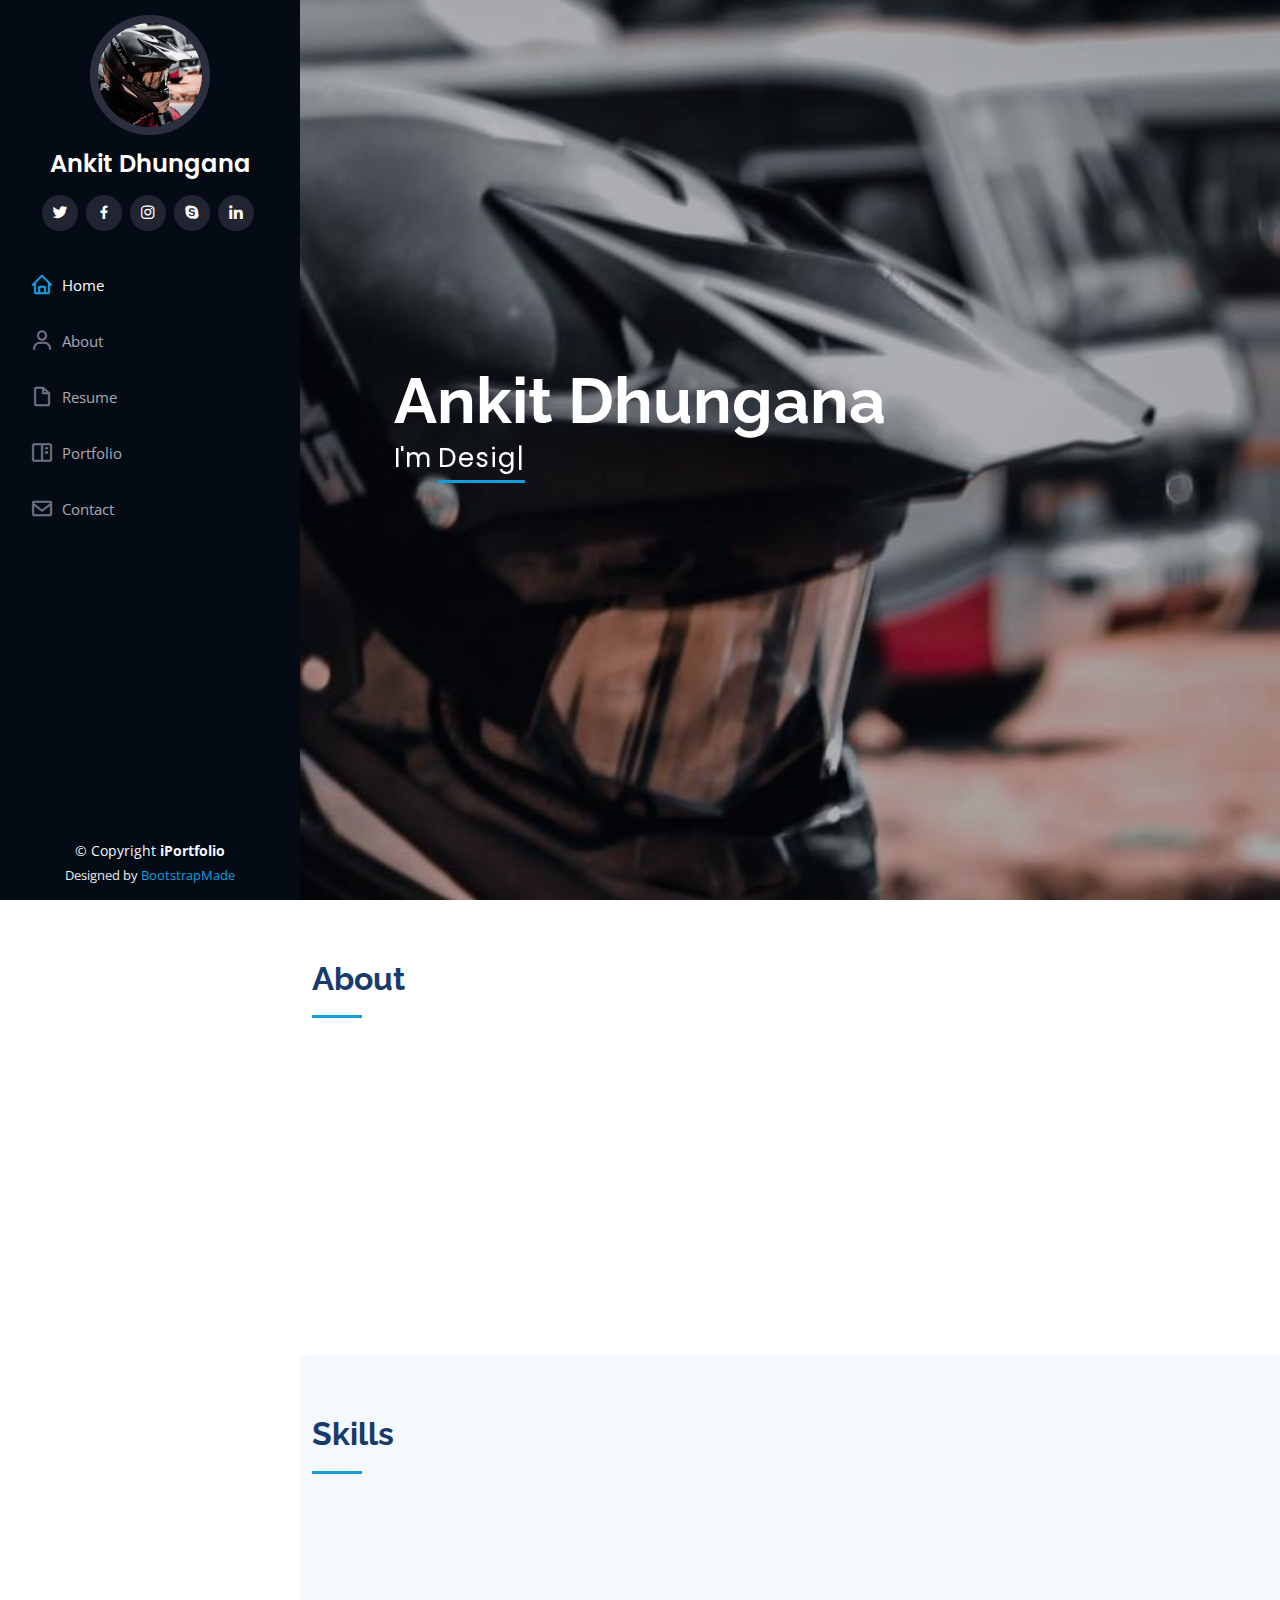
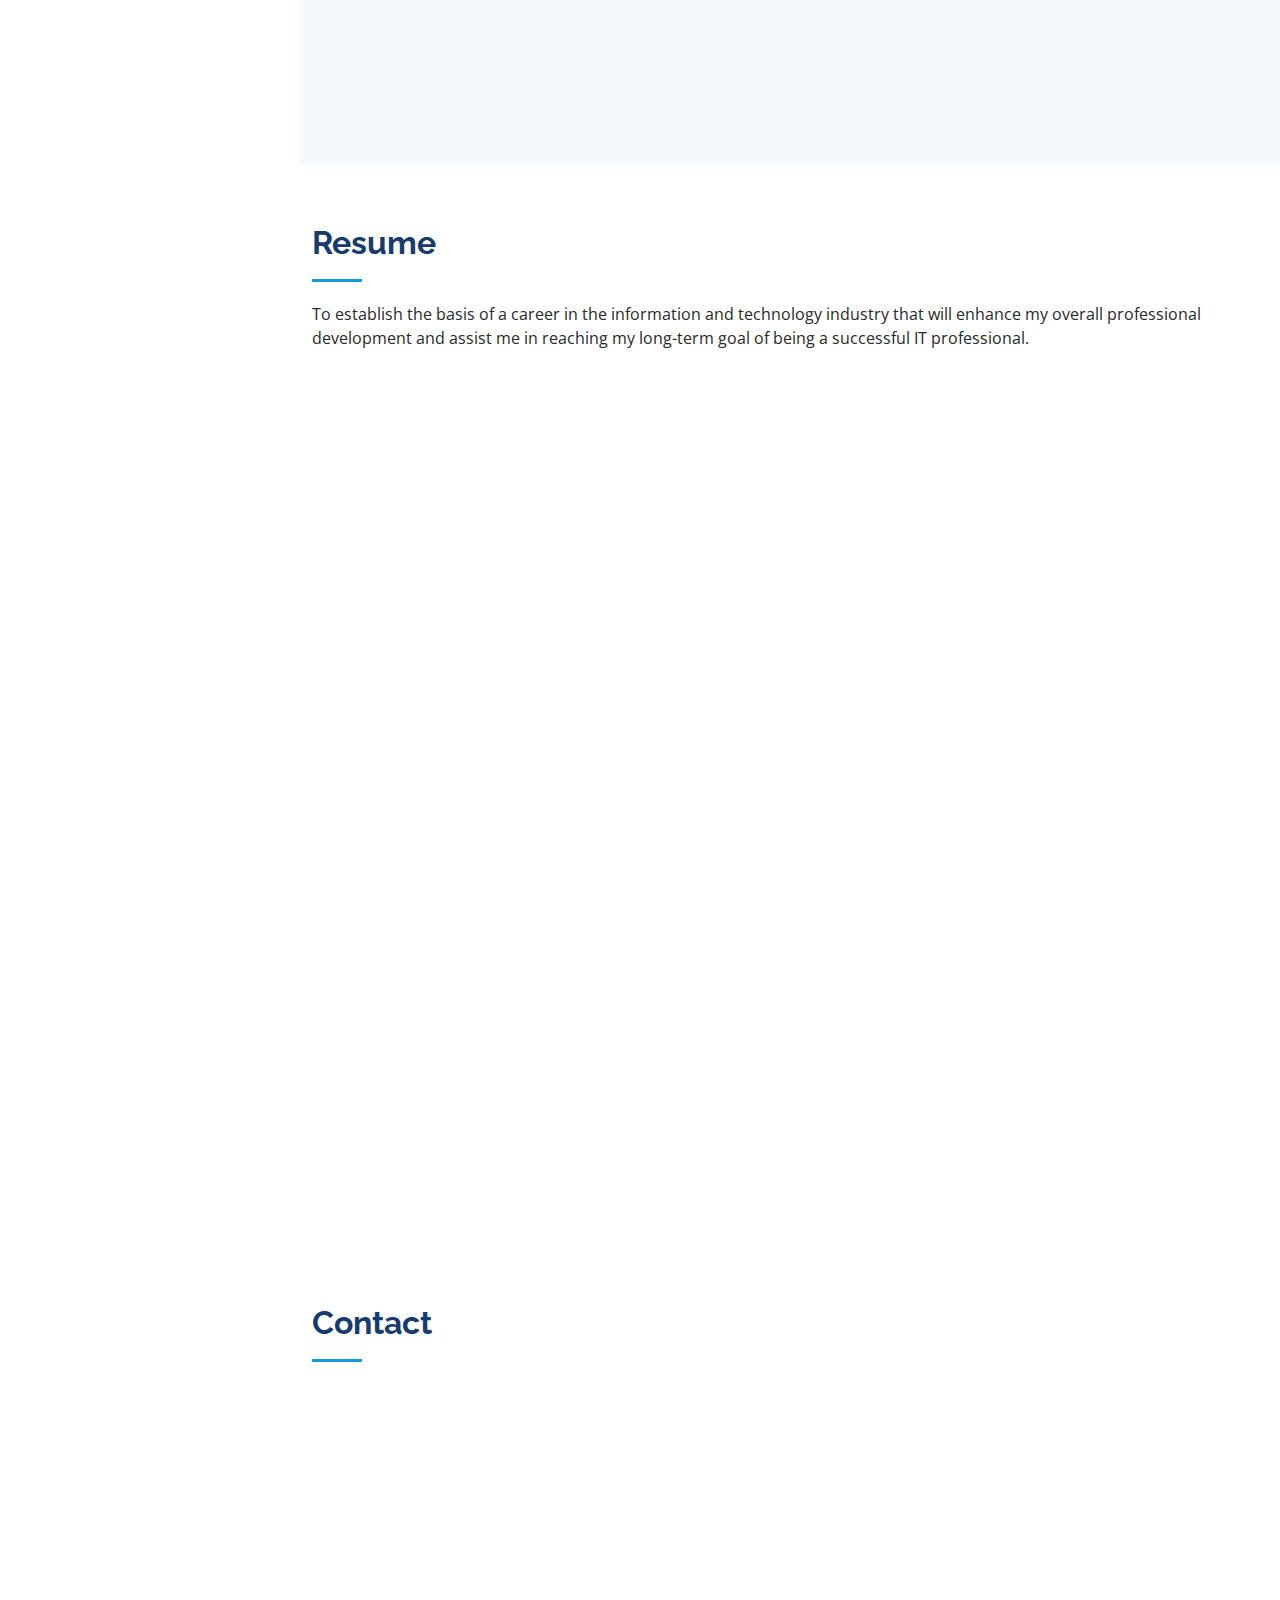
==== index.html @ 0c289657 "modified" ====
<!DOCTYPE html>
<html lang="en">

<head>
  <meta charset="utf-8">
  <meta content="width=device-width, initial-scale=1.0" name="viewport">

  <title>iPortfolio Bootstrap Template - Index</title>
  <meta content="" name="description">
  <meta content="" name="keywords">

  <!-- Favicons -->
  <link href="assets/img/favicon.png" rel="icon">
  <link href="assets/img/apple-touch-icon.png" rel="apple-touch-icon">

  <!-- Google Fonts -->
  <link href="https://fonts.googleapis.com/css?family=Open+Sans:300,300i,400,400i,600,600i,700,700i|Raleway:300,300i,400,400i,500,500i,600,600i,700,700i|Poppins:300,300i,400,400i,500,500i,600,600i,700,700i" rel="stylesheet">

  <!-- Vendor CSS Files -->
  <link href="assets/vendor/aos/aos.css" rel="stylesheet">
  <link href="assets/vendor/bootstrap/css/bootstrap.min.css" rel="stylesheet">
  <link href="assets/vendor/bootstrap-icons/bootstrap-icons.css" rel="stylesheet">
  <link href="assets/vendor/boxicons/css/boxicons.min.css" rel="stylesheet">
  <link href="assets/vendor/glightbox/css/glightbox.min.css" rel="stylesheet">
  <link href="assets/vendor/swiper/swiper-bundle.min.css" rel="stylesheet">

  <!-- Template Main CSS File -->
  <link href="assets/css/style.css" rel="stylesheet">

  <!-- =======================================================
  * Template Name: iPortfolio - v3.10.0
  * Template URL: https://bootstrapmade.com/iportfolio-bootstrap-portfolio-websites-template/
  * Author: BootstrapMade.com
  * License: https://bootstrapmade.com/license/
  ======================================================== -->
</head>

<body>

  <!-- ======= Mobile nav toggle button ======= -->
  <i class="bi bi-list mobile-nav-toggle d-xl-none"></i>

  <!-- ======= Header ======= -->
  <header id="header">
    <div class="d-flex flex-column">

      <div class="profile">
        <img src="assets/img/profile-img.jpg" alt="" class="img-fluid rounded-circle">
        <h1 class="text-light"><a href="index.html">Ankit Dhungana</a></h1>
        <div class="social-links mt-3 text-center">
          <a href="#" class="twitter"><i class="bx bxl-twitter"></i></a>
          <a href="#" class="facebook"><i class="bx bxl-facebook"></i></a>
          <a href="#" class="instagram"><i class="bx bxl-instagram"></i></a>
          <a href="#" class="google-plus"><i class="bx bxl-skype"></i></a>
          <a href="#" class="linkedin"><i class="bx bxl-linkedin"></i></a>
        </div>
      </div>

      <nav id="navbar" class="nav-menu navbar">
        <ul>
          <li><a href="#hero" class="nav-link scrollto active"><i class="bx bx-home"></i> <span>Home</span></a></li>
          <li><a href="#about" class="nav-link scrollto"><i class="bx bx-user"></i> <span>About</span></a></li>
          <li><a href="#resume" class="nav-link scrollto"><i class="bx bx-file-blank"></i> <span>Resume</span></a></li>
          <li><a href="#portfolio" class="nav-link scrollto"><i class="bx bx-book-content"></i> <span>Portfolio</span></a></li>
          <!-- <li><a href="#services" class="nav-link scrollto"><i class="bx bx-server"></i> <span>Services</span></a></li> -->
          <li><a href="#contact" class="nav-link scrollto"><i class="bx bx-envelope"></i> <span>Contact</span></a></li>
        </ul>
      </nav><!-- .nav-menu -->
    </div>
  </header><!-- End Header -->

  <!-- ======= Hero Section ======= -->
  <section id="hero" class="d-flex flex-column justify-content-center align-items-center">
    <div class="hero-container" data-aos="fade-in">
      <h1>Ankit Dhungana</h1>
      <p>I'm <span class="typed" data-typed-items="Designer, Developer"></span></p>
    </div>
  </section><!-- End Hero -->

  <main id="main">

    <!-- ======= About Section ======= -->
    <section id="about" class="about">
      <div class="container">

        <div class="section-title">
          <h2>About</h2>
         </div>

        <div class="row">
          <div class="col-lg-4" data-aos="fade-right">
            <img src="assets/img/about.JPG" class="img-fluid" alt="">
          </div>
          <div class="col-lg-8 pt-4 pt-lg-0 content" data-aos="fade-left">
            <h3> Developer.</h3>
            
            <div class="row">
              <div class="col-lg-6">
                <ul>
                  <li><i class="bi bi-chevron-right"></i> <strong>Birthday:</strong> <span>10 July 1995</span></li>
                  <li><i class="bi bi-chevron-right"></i> <strong>Website:</strong> <span>https://ankitdhungana.com.np</span></li>
                  <li><i class="bi bi-chevron-right"></i> <strong>Phone:</strong> <span>+977 9860428104</span></li>
                  <li><i class="bi bi-chevron-right"></i> <strong>City:</strong> <span>Bhaktapur, Nepal</span></li>
                </ul>
              </div>
              <div class="col-lg-6">
                <ul>
                  <li><i class="bi bi-chevron-right"></i> <strong>Age:</strong> <span>27</span></li>
                  <li><i class="bi bi-chevron-right"></i> <strong>Degree:</strong> <span>Bachelor</span></li>
                  <li><i class="bi bi-chevron-right"></i> <strong>PhEmailone:</strong> <span>ad1995bs@gmail.com</span></li>
                  <li><i class="bi bi-chevron-right"></i> <strong>Freelance:</strong> <span>Available</span></li>
                </ul>
              </div>
            </div>
            
          </div>
        </div>

      </div>
    </section><!-- End About Section -->

    <!-- ======= Facts Section ======= -
    <section id="facts" class="facts">
      <div class="container">

        <div class="section-title">
          <h2>Facts</h2>
          <p>Magnam dolores commodi suscipit. Necessitatibus eius consequatur ex aliquid fuga eum quidem. Sit sint consectetur velit. Quisquam quos quisquam cupiditate. Et nemo qui impedit suscipit alias ea. Quia fugiat sit in iste officiis commodi quidem hic quas.</p>
        </div>

        <div class="row no-gutters">

          <div class="col-lg-3 col-md-6 d-md-flex align-items-md-stretch" data-aos="fade-up">
            <div class="count-box">
              <i class="bi bi-emoji-smile"></i>
              <span data-purecounter-start="0" data-purecounter-end="232" data-purecounter-duration="1" class="purecounter"></span>
              <p><strong>Happy Clients</strong> consequuntur quae</p>
            </div>
          </div>

          <div class="col-lg-3 col-md-6 d-md-flex align-items-md-stretch" data-aos="fade-up" data-aos-delay="100">
            <div class="count-box">
              <i class="bi bi-journal-richtext"></i>
              <span data-purecounter-start="0" data-purecounter-end="521" data-purecounter-duration="1" class="purecounter"></span>
              <p><strong>Projects</strong> adipisci atque cum quia aut</p>
            </div>
          </div>

          <div class="col-lg-3 col-md-6 d-md-flex align-items-md-stretch" data-aos="fade-up" data-aos-delay="200">
            <div class="count-box">
              <i class="bi bi-headset"></i>
              <span data-purecounter-start="0" data-purecounter-end="1453" data-purecounter-duration="1" class="purecounter"></span>
              <p><strong>Hours Of Support</strong> aut commodi quaerat</p>
            </div>
          </div>

          <div class="col-lg-3 col-md-6 d-md-flex align-items-md-stretch" data-aos="fade-up" data-aos-delay="300">
            <div class="count-box">
              <i class="bi bi-people"></i>
              <span data-purecounter-start="0" data-purecounter-end="32" data-purecounter-duration="1" class="purecounter"></span>
              <p><strong>Hard Workers</strong> rerum asperiores dolor</p>
            </div>
          </div>

        </div>

      </div>
    </section><!-- End Facts Section -->

    <!-- ======= Skills Section ======= -->
    <section id="skills" class="skills section-bg">
      <div class="container">

        <div class="section-title">
          <h2>Skills</h2>
          <!-- <p>Magnam dolores commodi suscipit. Necessitatibus eius consequatur ex aliquid fuga eum quidem. Sit sint consectetur velit. Quisquam quos quisquam cupiditate. Et nemo qui impedit suscipit alias ea. Quia fugiat sit in iste officiis commodi quidem hic quas.</p> -->
        </div>

        <div class="row skills-content">

          <div class="col-lg-6" data-aos="fade-up">

            <div class="progress">
              <span class="skill">HTML <i class="val">100%</i></span>
              <div class="progress-bar-wrap">
                <div class="progress-bar" role="progressbar" aria-valuenow="100" aria-valuemin="0" aria-valuemax="100"></div>
              </div>
            </div>

            <div class="progress">
              <span class="skill">CSS <i class="val">90%</i></span>
              <div class="progress-bar-wrap">
                <div class="progress-bar" role="progressbar" aria-valuenow="90" aria-valuemin="0" aria-valuemax="100"></div>
              </div>
            </div>

            <div class="progress">
              <span class="skill">ASP.Net <i class="val">50%</i></span>
              <div class="progress-bar-wrap">
                <div class="progress-bar" role="progressbar" aria-valuenow="50" aria-valuemin="0" aria-valuemax="100"></div>
              </div>
            </div>

          </div>

          <div class="col-lg-6" data-aos="fade-up" data-aos-delay="100">

            <div class="progress">
              <span class="skill">Bootstrap <i class="val">50%</i></span>
              <div class="progress-bar-wrap">
                <div class="progress-bar" role="progressbar" aria-valuenow="50" aria-valuemin="0" aria-valuemax="100"></div>
              </div>
            </div>

            <div class="progress">
              <span class="skill">WordPress/CMS <i class="val">50%</i></span>
              <div class="progress-bar-wrap">
                <div class="progress-bar" role="progressbar" aria-valuenow="50" aria-valuemin="0" aria-valuemax="100"></div>
              </div>
            </div>

            <div class="progress">
              <span class="skill">Photoshop <i class="val">55%</i></span>
              <div class="progress-bar-wrap">
                <div class="progress-bar" role="progressbar" aria-valuenow="55" aria-valuemin="0" aria-valuemax="100"></div>
              </div>
            </div>

          </div>

        </div>

      </div>
    </section><!-- End Skills Section -->

    <!-- ======= Resume Section ======= -->
    <section id="resume" class="resume">
      <div class="container">

        <div class="section-title">
          <h2>Resume</h2>
          <p>To establish the basis of a career in the information and technology industry that will enhance my overall professional development and assist me in reaching my long-term goal of being a successful IT professional.</p>
          <!-- <p>Magnam dolores commodi suscipit. Necessitatibus eius consequatur ex aliquid fuga eum quidem. Sit sint consectetur velit. Quisquam quos quisquam cupiditate. Et nemo qui impedit suscipit alias ea. Quia fugiat sit in iste officiis commodi quidem hic quas.</p> -->
        </div>

        <div class="row">
          <div class="col-lg-6" data-aos="fade-up">
            <h3 class="resume-title">Sumary</h3>
            <div class="resume-item pb-0">
              <h4>Ankit Dhungana</h4>
              <ul>
                <li>Kathmandu, Nepal</li>
                <li>+977 9860428104</li>
                <li>ad1995bs@gmail.com</li>
              </ul>
            </div>

            <h3 class="resume-title">Education</h3>
            <div class="resume-item">
              <h4>Bachelors of Science in Computer Science  &amp Information Technology (Bsc.CSIT) </h4>
              <h5>2015 - 2019</h5>
              <p><em>Ambition College, New Baneshwor, Kathmandu, Nepal</em></p>
            </div>
            <div class="resume-item">
              <h4>+2 Science Stream</h4>
              <h5>2012 - 2014</h5>
              <p><em>Liverpool College, New Baneshwor, Kathmandu, Nepal </em></p>
            </div>
            <div class="resume-item">
              <h4>S.L.C</h4>
              <h5>2012 </h5>
              <p><em>V.S Niketan, Minbhawan, Kathmandu, Nepal </em></p>
            </div>
          </div>
          <div class="col-lg-6" data-aos="fade-up" data-aos-delay="100">
            <h3 class="resume-title">Professional Experience</h3>
            <div class="resume-item">
              <h4>Digital Marketing and Search Engine Optimization</h4>
              <h5>Internship at Freelancer Unit Pvt.Ltd , Old Baneshwor, Kathmandu , Nov, 2019 - Feb, 2020</h5>
              <ul>
                <li>Analysis 
                 <li> Keyword Selection</li>
                 <li> On page Optimization </li>
                 <li> Off page Optimization</li>
                 <li> Query using keyword</li>
              </ul>
            </div>
            <div class="resume-item">
              <h4>IT Associate & Developer</h4>
              <h5>Internship at Nabil Investment Banking , Naxal, Kathmandu , Dec, 2022 - Present</h5>
              <ul>
                <li>Provides technical assistance to bank staff and customers  </li>
                <li>Support and maintain the bank's technology    systems and infrastructures.  </li>
                <li>Troubleshooting and resolving technical issues</li>
                <li>Maintaining and updating software and hardware, monitoring network performance  </li>
                <li>Provides technical assistance to bank staff and customers  </li>
                <li>Worked as a Dot.NET Developer by creating Inventory Management System for the Bank Employee.</li>
              </ul>
            </div>
          </div>
        </div>

      </div>
    </section><!-- End Resume Section -->

    <!-- ======= Portfolio Section ======= -->
    <!-- <section id="portfolio" class="portfolio section-bg">
      <div class="container">

        <div class="section-title">
          <h2>Portfolio</h2>
          <p>Magnam dolores commodi suscipit. Necessitatibus eius consequatur ex aliquid fuga eum quidem. Sit sint consectetur velit. Quisquam quos quisquam cupiditate. Et nemo qui impedit suscipit alias ea. Quia fugiat sit in iste officiis commodi quidem hic quas.</p>
        </div>

        <div class="row" data-aos="fade-up">
          <div class="col-lg-12 d-flex justify-content-center">
            <ul id="portfolio-flters">
              <li data-filter="*" class="filter-active">All</li>
              <li data-filter=".filter-app">App</li>
              <li data-filter=".filter-card">Card</li>
              <li data-filter=".filter-web">Web</li>
            </ul>
          </div>
        </div>

        <div class="row portfolio-container" data-aos="fade-up" data-aos-delay="100">

          <div class="col-lg-4 col-md-6 portfolio-item filter-app">
            <div class="portfolio-wrap">
              <img src="assets/img/portfolio/portfolio-1.jpg" class="img-fluid" alt="">
              <div class="portfolio-links">
                <a href="assets/img/portfolio/portfolio-1.jpg" data-gallery="portfolioGallery" class="portfolio-lightbox" title="App 1"><i class="bx bx-plus"></i></a>
                <a href="portfolio-details.html" title="More Details"><i class="bx bx-link"></i></a>
              </div>
            </div>
          </div>

          <div class="col-lg-4 col-md-6 portfolio-item filter-web">
            <div class="portfolio-wrap">
              <img src="assets/img/portfolio/portfolio-2.jpg" class="img-fluid" alt="">
              <div class="portfolio-links">
                <a href="assets/img/portfolio/portfolio-2.jpg" data-gallery="portfolioGallery" class="portfolio-lightbox" title="Web 3"><i class="bx bx-plus"></i></a>
                <a href="portfolio-details.html" title="More Details"><i class="bx bx-link"></i></a>
              </div>
            </div>
          </div>

          <div class="col-lg-4 col-md-6 portfolio-item filter-app">
            <div class="portfolio-wrap">
              <img src="assets/img/portfolio/portfolio-3.jpg" class="img-fluid" alt="">
              <div class="portfolio-links">
                <a href="assets/img/portfolio/portfolio-3.jpg" data-gallery="portfolioGallery" class="portfolio-lightbox" title="App 2"><i class="bx bx-plus"></i></a>
                <a href="portfolio-details.html" title="More Details"><i class="bx bx-link"></i></a>
              </div>
            </div>
          </div>

          <div class="col-lg-4 col-md-6 portfolio-item filter-card">
            <div class="portfolio-wrap">
              <img src="assets/img/portfolio/portfolio-4.jpg" class="img-fluid" alt="">
              <div class="portfolio-links">
                <a href="assets/img/portfolio/portfolio-4.jpg" data-gallery="portfolioGallery" class="portfolio-lightbox" title="Card 2"><i class="bx bx-plus"></i></a>
                <a href="portfolio-details.html" title="More Details"><i class="bx bx-link"></i></a>
              </div>
            </div>
          </div>

          <div class="col-lg-4 col-md-6 portfolio-item filter-web">
            <div class="portfolio-wrap">
              <img src="assets/img/portfolio/portfolio-5.jpg" class="img-fluid" alt="">
              <div class="portfolio-links">
                <a href="assets/img/portfolio/portfolio-5.jpg" data-gallery="portfolioGallery" class="portfolio-lightbox" title="Web 2"><i class="bx bx-plus"></i></a>
                <a href="portfolio-details.html" title="More Details"><i class="bx bx-link"></i></a>
              </div>
            </div>
          </div>

          <div class="col-lg-4 col-md-6 portfolio-item filter-app">
            <div class="portfolio-wrap">
              <img src="assets/img/portfolio/portfolio-6.jpg" class="img-fluid" alt="">
              <div class="portfolio-links">
                <a href="assets/img/portfolio/portfolio-6.jpg" data-gallery="portfolioGallery" class="portfolio-lightbox" title="App 3"><i class="bx bx-plus"></i></a>
                <a href="portfolio-details.html" title="More Details"><i class="bx bx-link"></i></a>
              </div>
            </div>
          </div>

          <div class="col-lg-4 col-md-6 portfolio-item filter-card">
            <div class="portfolio-wrap">
              <img src="assets/img/portfolio/portfolio-7.jpg" class="img-fluid" alt="">
              <div class="portfolio-links">
                <a href="assets/img/portfolio/portfolio-7.jpg" data-gallery="portfolioGallery" class="portfolio-lightbox" title="Card 1"><i class="bx bx-plus"></i></a>
                <a href="portfolio-details.html" title="More Details"><i class="bx bx-link"></i></a>
              </div>
            </div>
          </div>

          <div class="col-lg-4 col-md-6 portfolio-item filter-card">
            <div class="portfolio-wrap">
              <img src="assets/img/portfolio/portfolio-8.jpg" class="img-fluid" alt="">
              <div class="portfolio-links">
                <a href="assets/img/portfolio/portfolio-8.jpg" data-gallery="portfolioGallery" class="portfolio-lightbox" title="Card 3"><i class="bx bx-plus"></i></a>
                <a href="portfolio-details.html" title="More Details"><i class="bx bx-link"></i></a>
              </div>
            </div>
          </div>

          <div class="col-lg-4 col-md-6 portfolio-item filter-web">
            <div class="portfolio-wrap">
              <img src="assets/img/portfolio/portfolio-9.jpg" class="img-fluid" alt="">
              <div class="portfolio-links">
                <a href="assets/img/portfolio/portfolio-9.jpg" data-gallery="portfolioGallery" class="portfolio-lightbox" title="Web 3"><i class="bx bx-plus"></i></a>
                <a href="portfolio-details.html" title="More Details"><i class="bx bx-link"></i></a>
              </div>
            </div>
          </div>

        </div>

      </div>
    </section>End Portfolio Section -->

    <!-- ======= Services Section ======= -->
    <!-- <section id="services" class="services">
      <div class="container">

        <div class="section-title">
          <h2>Services</h2>
          <p>Magnam dolores commodi suscipit. Necessitatibus eius consequatur ex aliquid fuga eum quidem. Sit sint consectetur velit. Quisquam quos quisquam cupiditate. Et nemo qui impedit suscipit alias ea. Quia fugiat sit in iste officiis commodi quidem hic quas.</p>
        </div>

        <div class="row">
          <div class="col-lg-4 col-md-6 icon-box" data-aos="fade-up">
            <div class="icon"><i class="bi bi-briefcase"></i></div>
            <h4 class="title"><a href="">Lorem Ipsum</a></h4>
            <p class="description">Voluptatum deleniti atque corrupti quos dolores et quas molestias excepturi sint occaecati cupiditate non provident</p>
          </div>
          <div class="col-lg-4 col-md-6 icon-box" data-aos="fade-up" data-aos-delay="100">
            <div class="icon"><i class="bi bi-card-checklist"></i></div>
            <h4 class="title"><a href="">Dolor Sitema</a></h4>
            <p class="description">Minim veniam, quis nostrud exercitation ullamco laboris nisi ut aliquip ex ea commodo consequat tarad limino ata</p>
          </div>
          <div class="col-lg-4 col-md-6 icon-box" data-aos="fade-up" data-aos-delay="200">
            <div class="icon"><i class="bi bi-bar-chart"></i></div>
            <h4 class="title"><a href="">Sed ut perspiciatis</a></h4>
            <p class="description">Duis aute irure dolor in reprehenderit in voluptate velit esse cillum dolore eu fugiat nulla pariatur</p>
          </div>
          <div class="col-lg-4 col-md-6 icon-box" data-aos="fade-up" data-aos-delay="300">
            <div class="icon"><i class="bi bi-binoculars"></i></div>
            <h4 class="title"><a href="">Magni Dolores</a></h4>
            <p class="description">Excepteur sint occaecat cupidatat non proident, sunt in culpa qui officia deserunt mollit anim id est laborum</p>
          </div>
          <div class="col-lg-4 col-md-6 icon-box" data-aos="fade-up" data-aos-delay="400">
            <div class="icon"><i class="bi bi-brightness-high"></i></div>
            <h4 class="title"><a href="">Nemo Enim</a></h4>
            <p class="description">At vero eos et accusamus et iusto odio dignissimos ducimus qui blanditiis praesentium voluptatum deleniti atque</p>
          </div>
          <div class="col-lg-4 col-md-6 icon-box" data-aos="fade-up" data-aos-delay="500">
            <div class="icon"><i class="bi bi-calendar4-week"></i></div>
            <h4 class="title"><a href="">Eiusmod Tempor</a></h4>
            <p class="description">Et harum quidem rerum facilis est et expedita distinctio. Nam libero tempore, cum soluta nobis est eligendi</p>
          </div>
        </div>

      </div>
    </section><!-- End Services Section -->
 <!-- -->
    <!-- ======= Testimonials Section ======= -->
    <!-- <section id="testimonials" class="testimonials section-bg">
      <div class="container">

        <div class="section-title">
          <h2>Testimonials</h2>
          <p>Magnam dolores commodi suscipit. Necessitatibus eius consequatur ex aliquid fuga eum quidem. Sit sint consectetur velit. Quisquam quos quisquam cupiditate. Et nemo qui impedit suscipit alias ea. Quia fugiat sit in iste officiis commodi quidem hic quas.</p>
        </div>

        <div class="testimonials-slider swiper" data-aos="fade-up" data-aos-delay="100">
          <div class="swiper-wrapper">

            <div class="swiper-slide">
              <div class="testimonial-item" data-aos="fade-up">
                <p>
                  <i class="bx bxs-quote-alt-left quote-icon-left"></i>
                  Proin iaculis purus consequat sem cure digni ssim donec porttitora entum suscipit rhoncus. Accusantium quam, ultricies eget id, aliquam eget nibh et. Maecen aliquam, risus at semper.
                  <i class="bx bxs-quote-alt-right quote-icon-right"></i>
                </p>
                <img src="assets/img/testimonials/testimonials-1.jpg" class="testimonial-img" alt="">
                <h3>Saul Goodman</h3>
                <h4>Ceo &amp; Founder</h4>
              </div>
            </div><!-- End testimonial item -->

            <!-- <div class="swiper-slide">
              <div class="testimonial-item" data-aos="fade-up" data-aos-delay="100">
                <p>
                  <i class="bx bxs-quote-alt-left quote-icon-left"></i>
                  Export tempor illum tamen malis malis eram quae irure esse labore quem cillum quid cillum eram malis quorum velit fore eram velit sunt aliqua noster fugiat irure amet legam anim culpa.
                  <i class="bx bxs-quote-alt-right quote-icon-right"></i>
                </p>
                <img src="assets/img/testimonials/testimonials-2.jpg" class="testimonial-img" alt="">
                <h3>Sara Wilsson</h3>
                <h4>Designer</h4>
              </div>
            </div><!-- End testimonial item -->

            <!-- <div class="swiper-slide">
              <div class="testimonial-item" data-aos="fade-up" data-aos-delay="200">
                <p>
                  <i class="bx bxs-quote-alt-left quote-icon-left"></i>
                  Enim nisi quem export duis labore cillum quae magna enim sint quorum nulla quem veniam duis minim tempor labore quem eram duis noster aute amet eram fore quis sint minim.
                  <i class="bx bxs-quote-alt-right quote-icon-right"></i>
                </p>
                <img src="assets/img/testimonials/testimonials-3.jpg" class="testimonial-img" alt="">
                <h3>Jena Karlis</h3>
                <h4>Store Owner</h4>
              </div>
            </div>End testimonial item -->

            <!-- <div class="swiper-slide">
              <div class="testimonial-item" data-aos="fade-up" data-aos-delay="300">
                <p>
                  <i class="bx bxs-quote-alt-left quote-icon-left"></i>
                  Fugiat enim eram quae cillum dolore dolor amet nulla culpa multos export minim fugiat minim velit minim dolor enim duis veniam ipsum anim magna sunt elit fore quem dolore labore illum veniam.
                  <i class="bx bxs-quote-alt-right quote-icon-right"></i>
                </p>
                <img src="assets/img/testimonials/testimonials-4.jpg" class="testimonial-img" alt="">
                <h3>Matt Brandon</h3>
                <h4>Freelancer</h4>
              </div>
            </div><!-- End testimonial item -->

            <!-- <div class="swiper-slide">
              <div class="testimonial-item" data-aos="fade-up" data-aos-delay="400">
                <p>
                  <i class="bx bxs-quote-alt-left quote-icon-left"></i>
                  Quis quorum aliqua sint quem legam fore sunt eram irure aliqua veniam tempor noster veniam enim culpa labore duis sunt culpa nulla illum cillum fugiat legam esse veniam culpa fore nisi cillum quid.
                  <i class="bx bxs-quote-alt-right quote-icon-right"></i>
                </p>
                <img src="assets/img/testimonials/testimonials-5.jpg" class="testimonial-img" alt="">
                <h3>John Larson</h3>
                <h4>Entrepreneur</h4>
              </div>
            </div>End testimonial item -->

          <!-- </div>
          <div class="swiper-pagination"></div>
        </div>

      </div>
    </section>End Testimonials Section --> 
    <!-- ======= Contact Section ======= -->
    <section id="contact" class="contact">
      <div class="container">

        <div class="section-title">
          <h2>Contact</h2>
        </div>

        <div class="row" data-aos="fade-in">

          <div class="col-lg-5 d-flex align-items-stretch">
            <div class="info">
              <div class="address">
                <i class="bi bi-geo-alt"></i>
                <h4>Location:</h4>
                <p>Kathmandu, Nepal</p>
              </div>

              <div class="email">
                <i class="bi bi-envelope"></i>
                <h4>Email:</h4>
                <p>ad1995bs@gmail.com</p>
              </div>

              <div class="phone">
                <i class="bi bi-phone"></i>
                <h4>Call:</h4>
                <p>+977 9860428104</p>
              </div>

            <iframe src="https://www.google.com/maps/embed?pb=!1m14!1m8!1m3!1d12097.433213460943!2d-74.0062269!3d40.7101282!3m2!1i1024!2i768!4f13.1!3m3!1m2!1s0x0%3A0xb89d1fe6bc499443!2sDowntown+Conference+Center!5e0!3m2!1smk!2sbg!4v1539943755621" frameborder="0" style="border:0; width: 100%; height: 290px;" allowfullscreen></iframe>
            </div>

          </div>

          <div class="col-lg-7 mt-5 mt-lg-0 d-flex align-items-stretch">
            <form action="forms/contact.php" method="post" role="form" class="php-email-form">
              <div class="row">
                <div class="form-group col-md-6">
                  <label for="name">Your Name</label>
                  <input type="text" name="name" class="form-control" id="name" required>
                </div>
                <div class="form-group col-md-6">
                  <label for="name">Your Email</label>
                  <input type="email" class="form-control" name="email" id="email" required>
                </div>
              </div>
              <div class="form-group">
                <label for="name">Subject</label>
                <input type="text" class="form-control" name="subject" id="subject" required>
              </div>
              <div class="form-group">
                <label for="name">Message</label>
                <textarea class="form-control" name="message" rows="10" required></textarea>
              </div>
              <div class="my-3">
                <div class="loading">Loading</div>
                <div class="error-message"></div>
                <div class="sent-message">Your message has been sent. Thank you!</div>
              </div>
              <div class="text-center"><button type="submit">Send Message</button></div>
            </form>
          </div>

        </div>

      </div>
    </section><!-- End Contact Section -->

  </main><!-- End #main -->

  <!-- ======= Footer ======= -->
  <footer id="footer">
    <div class="container">
      <div class="copyright">
        &copy; Copyright <strong><span>iPortfolio</span></strong>
      </div>
      <div class="credits">
        <!-- All the links in the footer should remain intact. -->
        <!-- You can delete the links only if you purchased the pro version. -->
        <!-- Licensing information: https://bootstrapmade.com/license/ -->
        <!-- Purchase the pro version with working PHP/AJAX contact form: https://bootstrapmade.com/iportfolio-bootstrap-portfolio-websites-template/ -->
        Designed by <a href="https://bootstrapmade.com/">BootstrapMade</a>
      </div>
    </div>
  </footer><!-- End  Footer -->

  <a href="#" class="back-to-top d-flex align-items-center justify-content-center"><i class="bi bi-arrow-up-short"></i></a>

  <!-- Vendor JS Files -->
  <script src="assets/vendor/purecounter/purecounter_vanilla.js"></script>
  <script src="assets/vendor/aos/aos.js"></script>
  <script src="assets/vendor/bootstrap/js/bootstrap.bundle.min.js"></script>
  <script src="assets/vendor/glightbox/js/glightbox.min.js"></script>
  <script src="assets/vendor/isotope-layout/isotope.pkgd.min.js"></script>
  <script src="assets/vendor/swiper/swiper-bundle.min.js"></script>
  <script src="assets/vendor/typed.js/typed.min.js"></script>
  <script src="assets/vendor/waypoints/noframework.waypoints.js"></script>
  <script src="assets/vendor/php-email-form/validate.js"></script>

  <!-- Template Main JS File -->
  <script src="assets/js/main.js"></script>

</body>

</html>
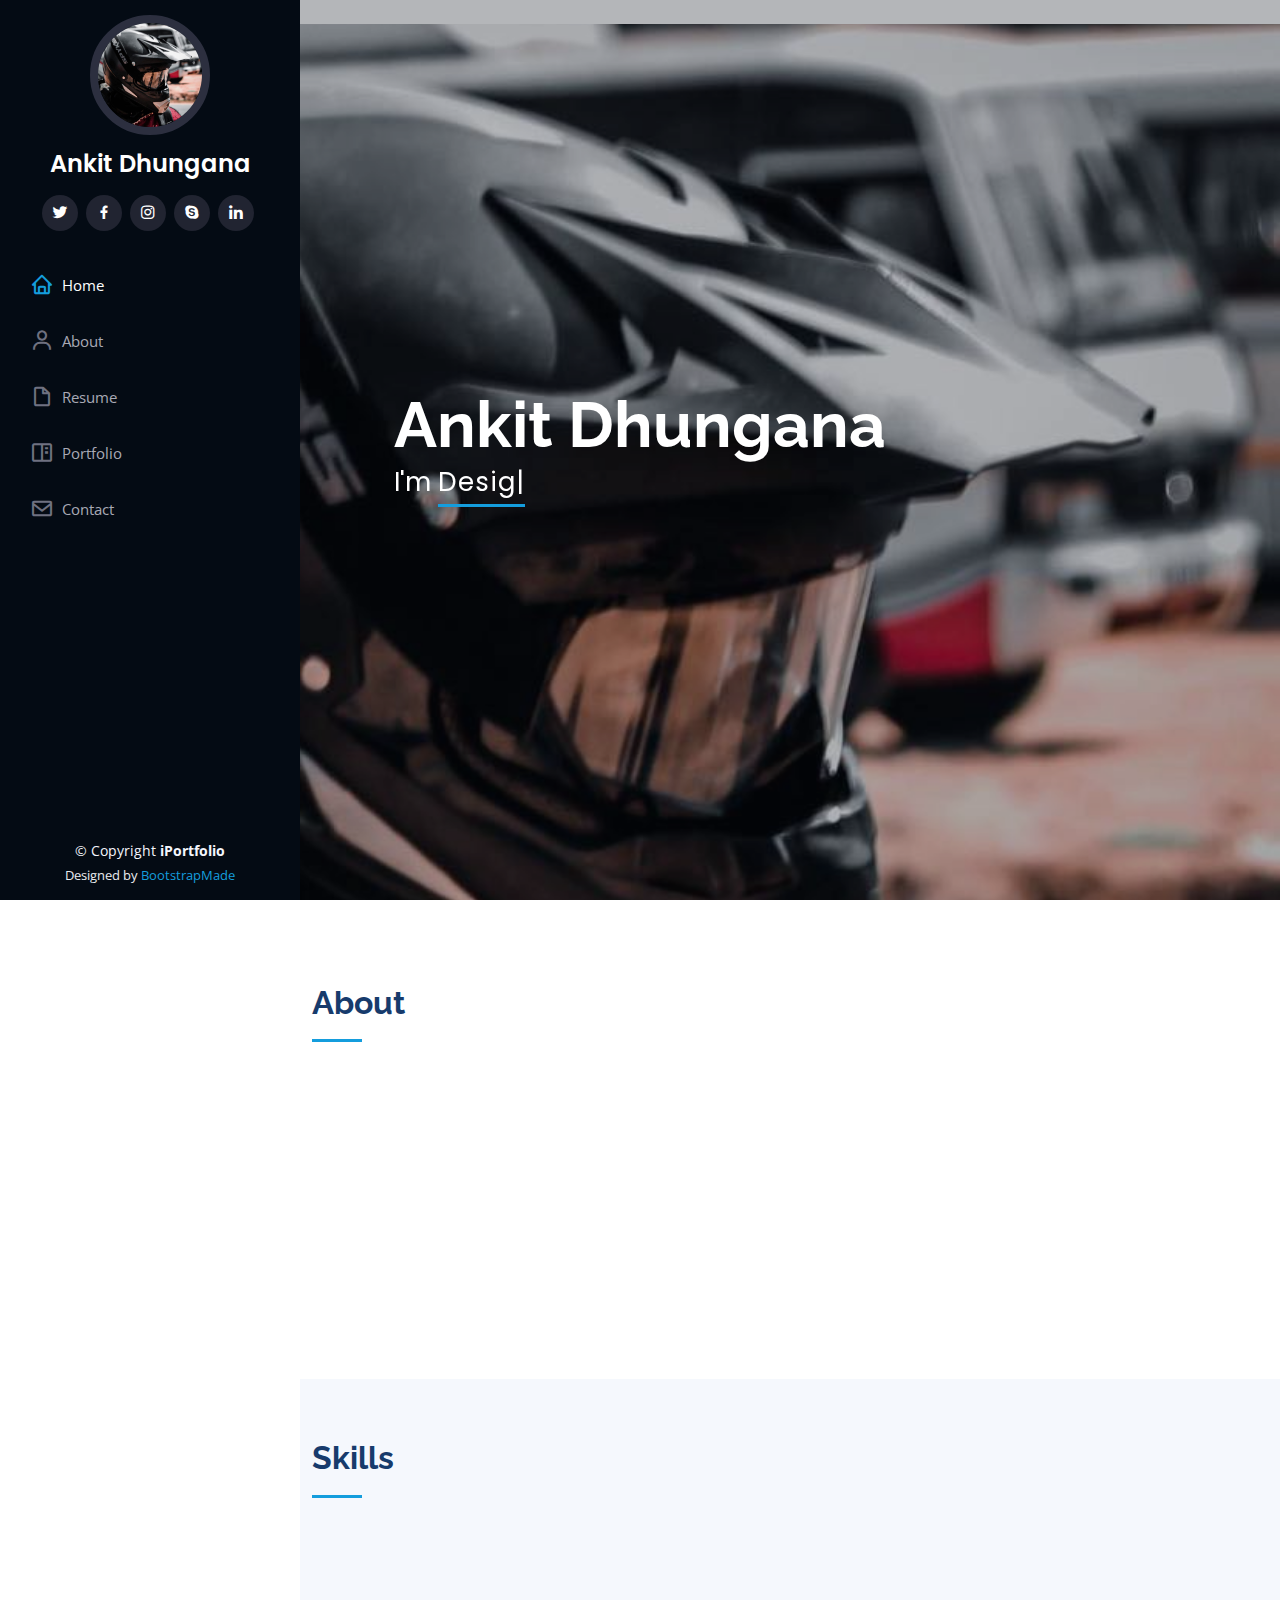
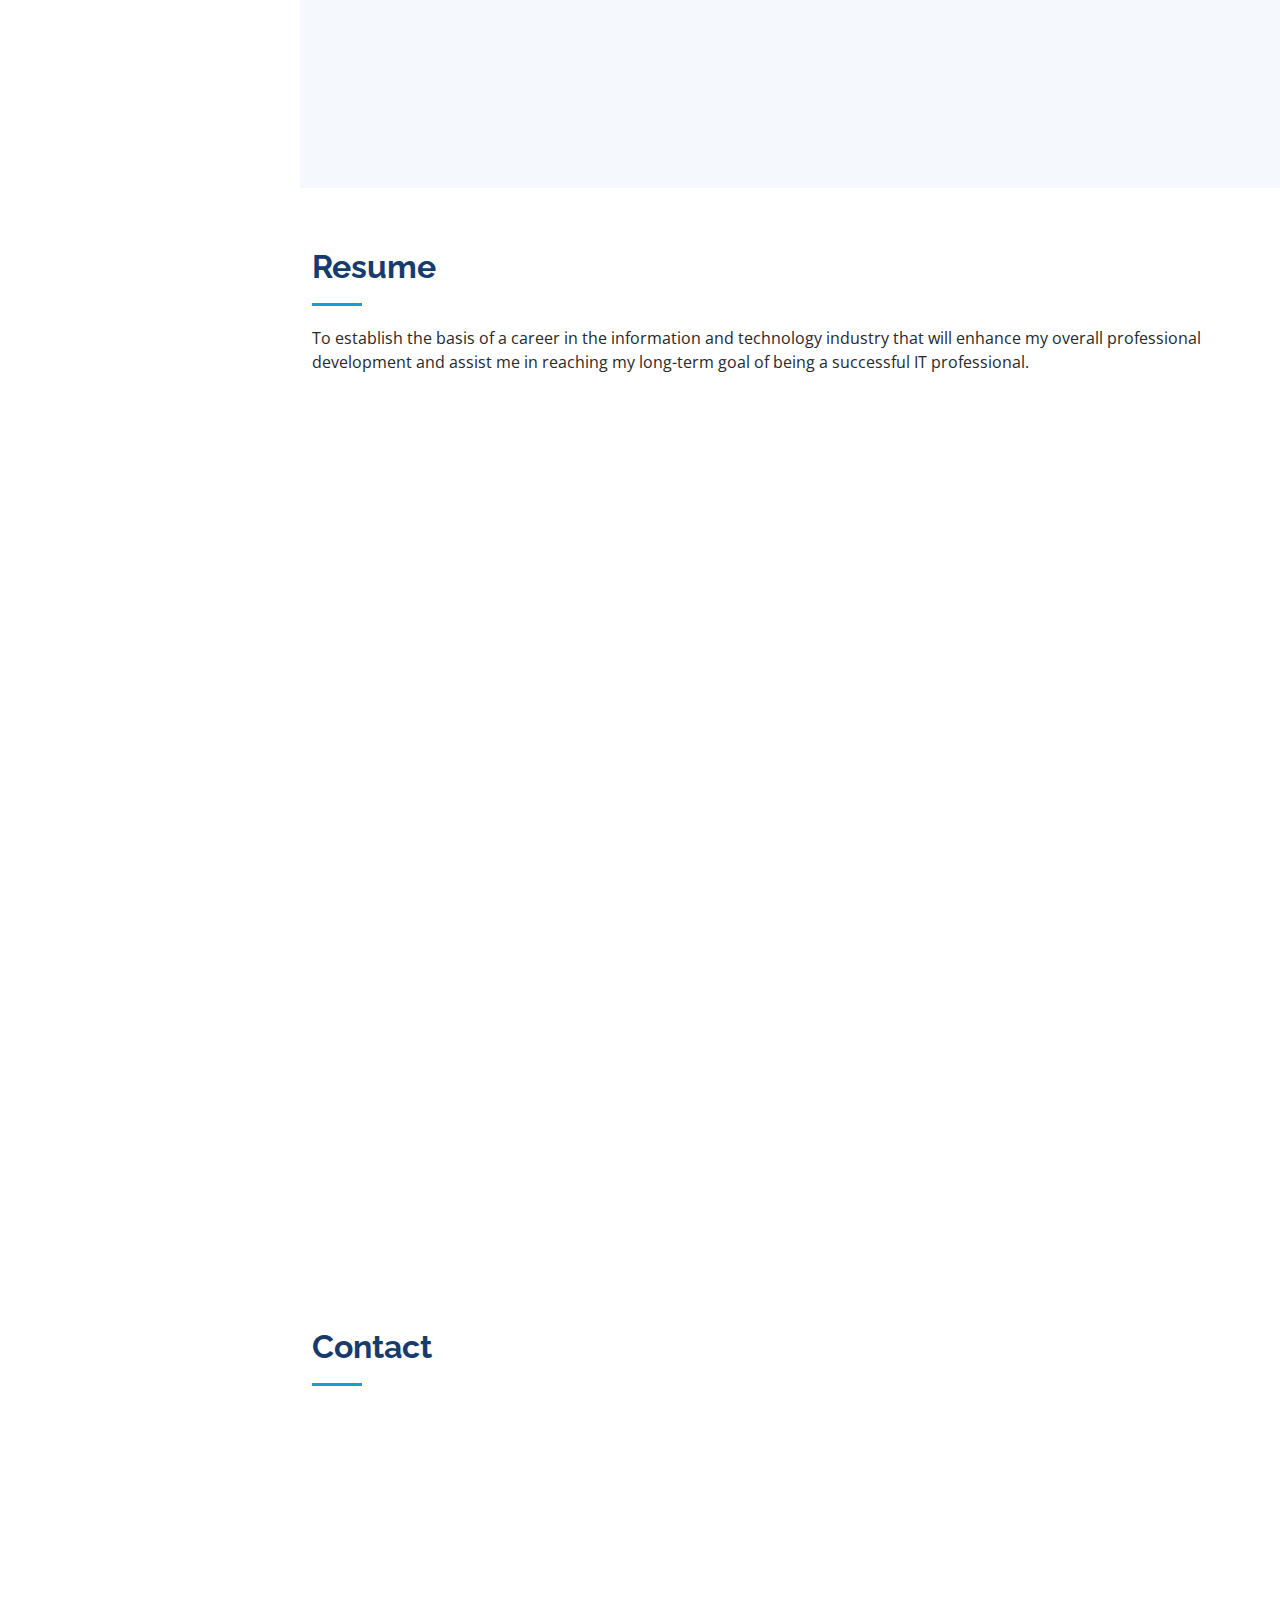
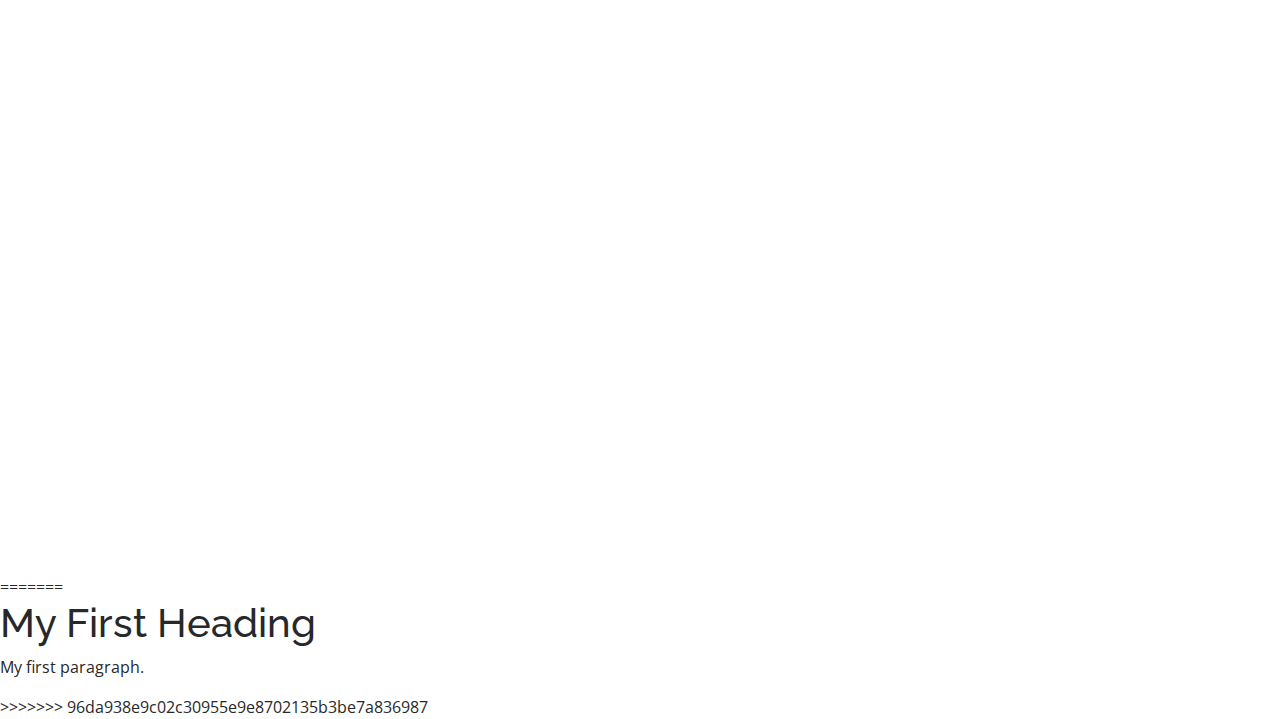
==== commit 8a59c76f: "modified" ====
--- a/index.html
+++ b/index.html
@@ -1,4 +1,5 @@
 <!DOCTYPE html>
+<<<<<<< HEAD
 <html lang="en">
 
 <head>
@@ -653,4 +654,14 @@
 
 </body>
 
-</html>+</html>
+=======
+<html>
+<body>
+
+<h1>My First Heading</h1>
+<p>My first paragraph.</p>
+
+</body>
+</html>
+>>>>>>> 96da938e9c02c30955e9e8702135b3be7a836987
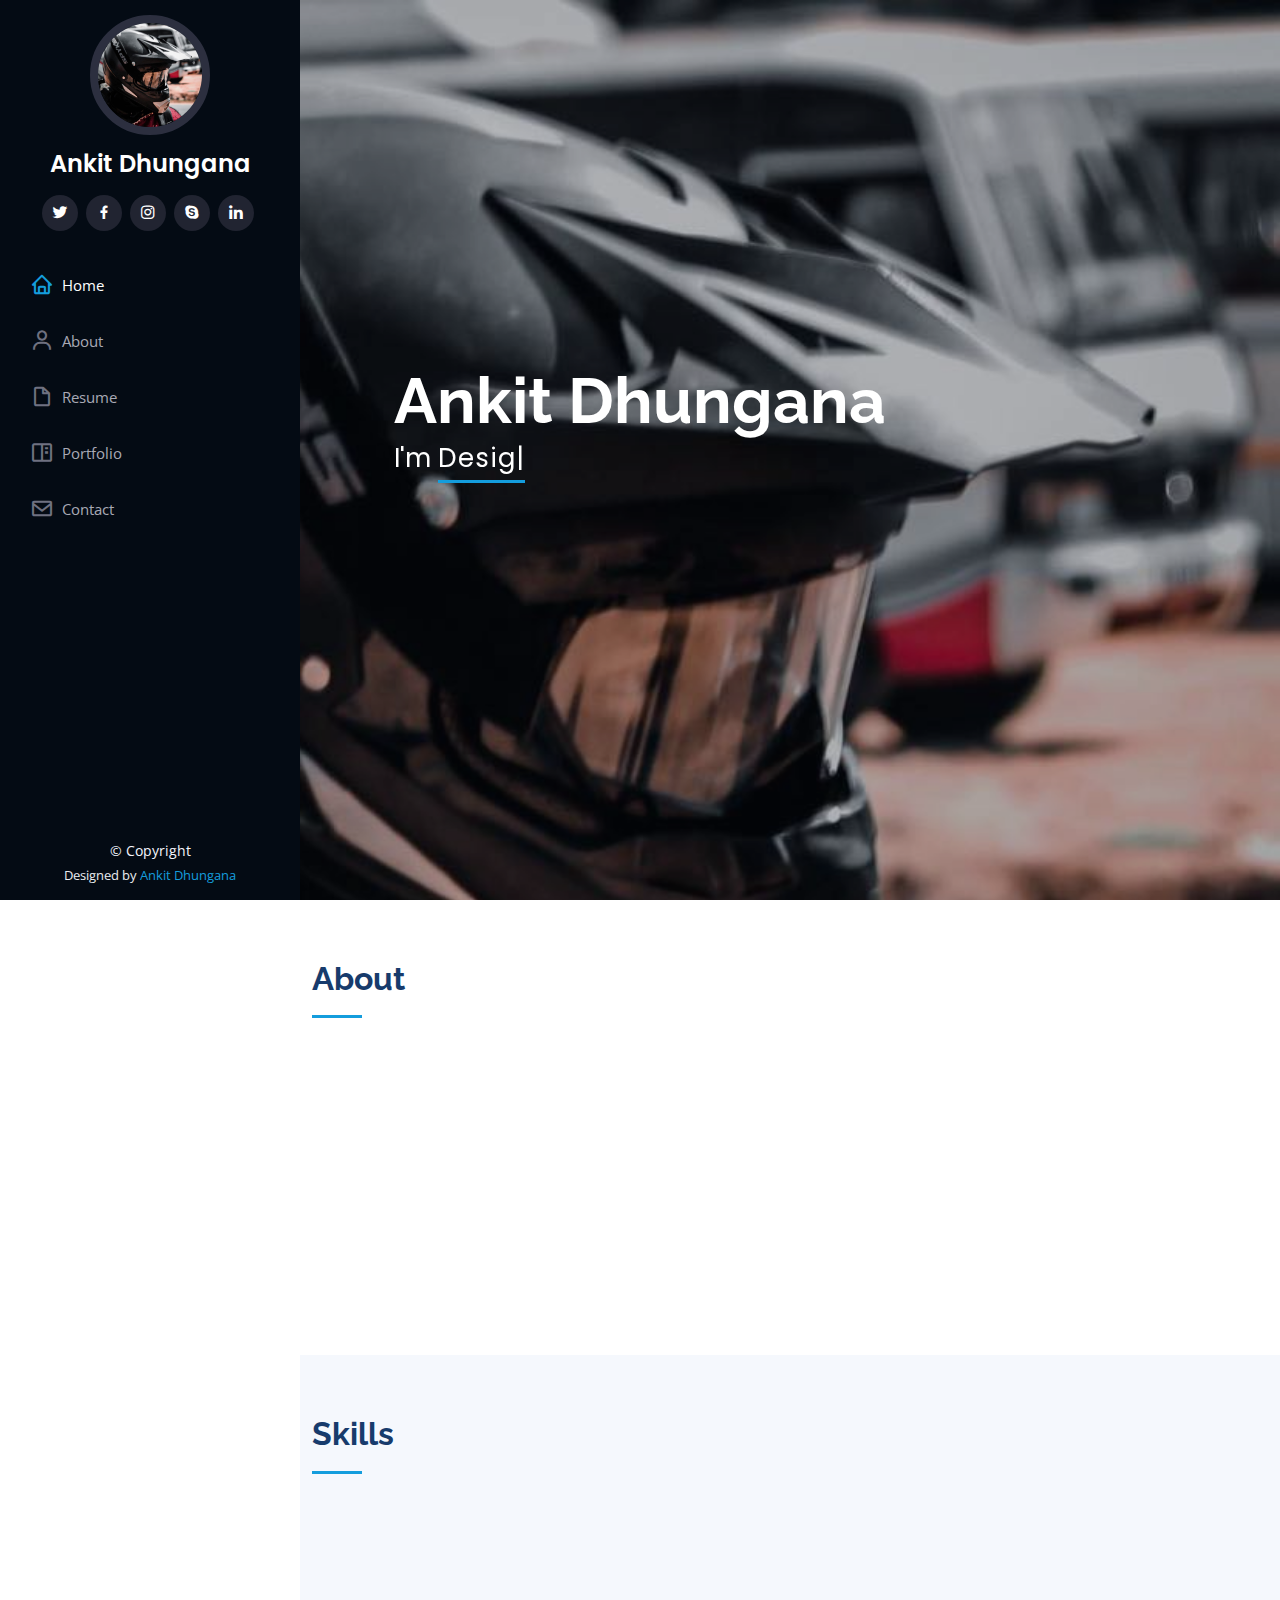
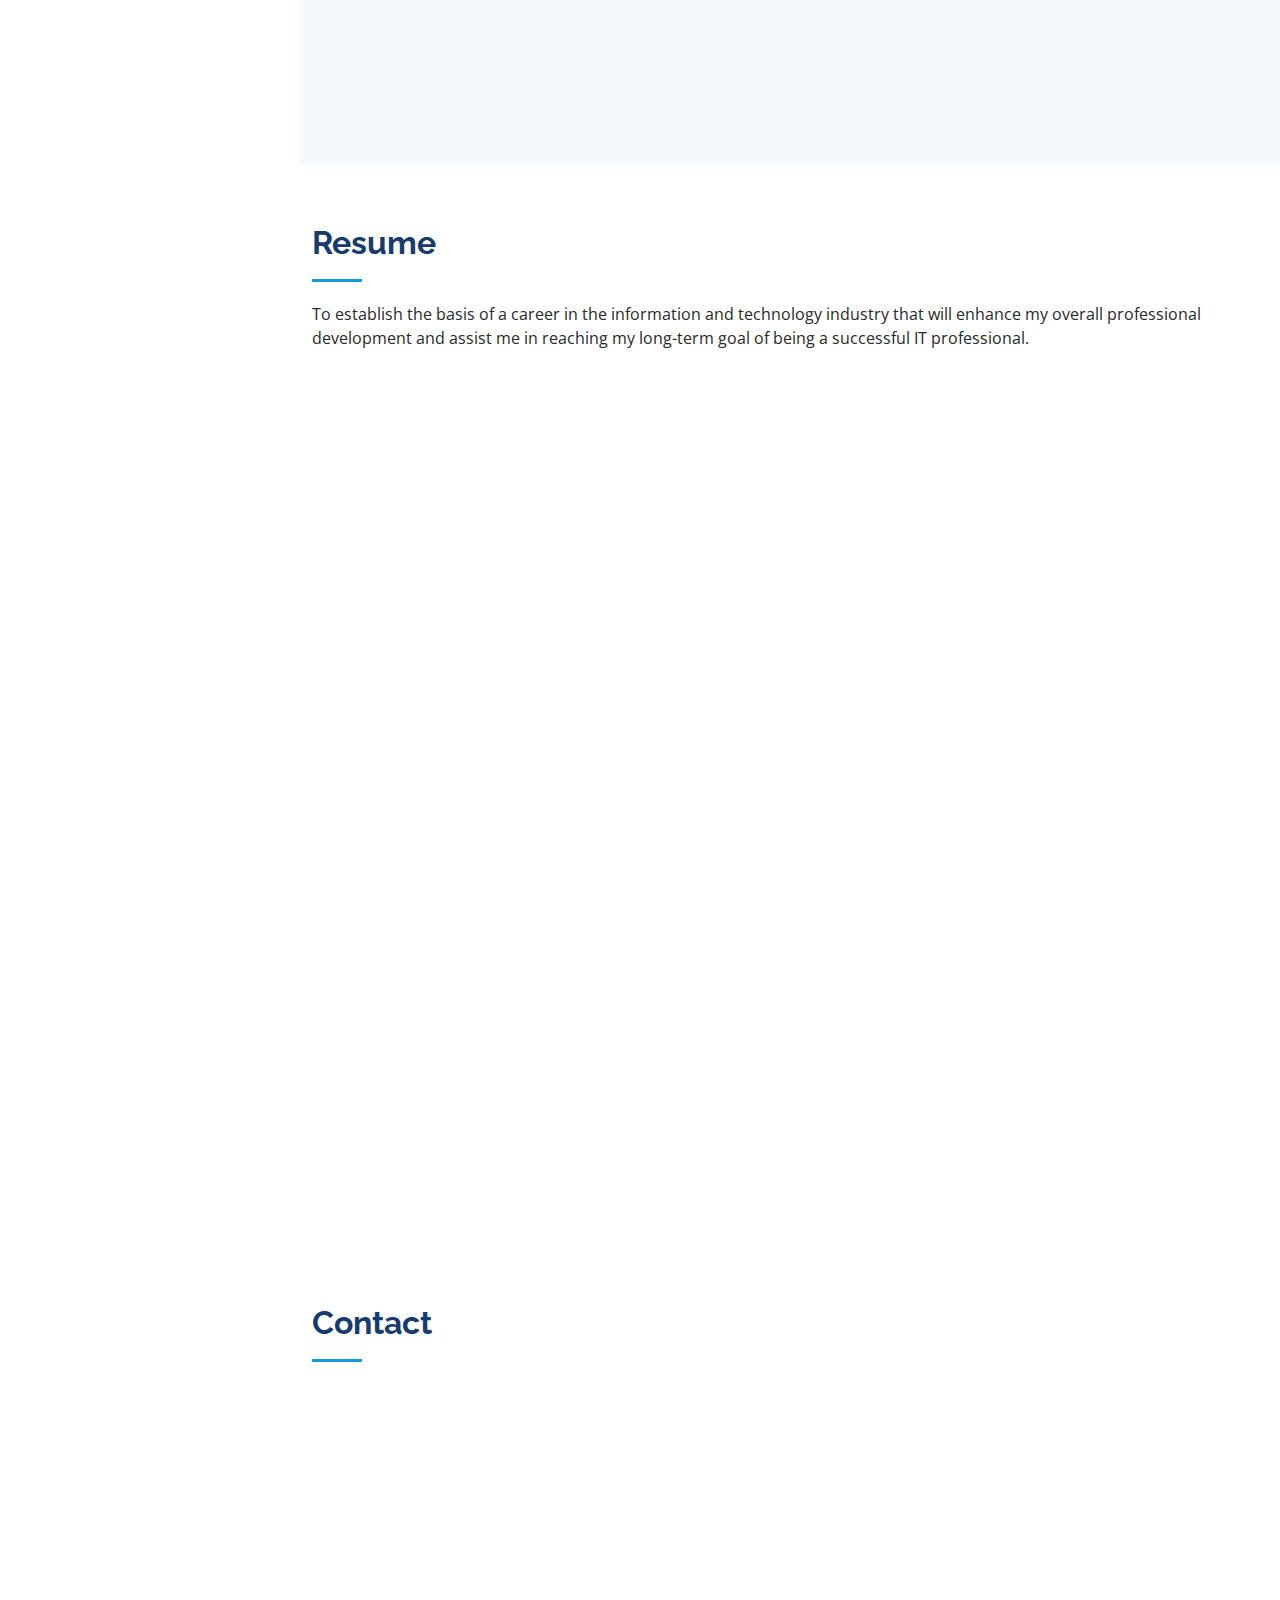
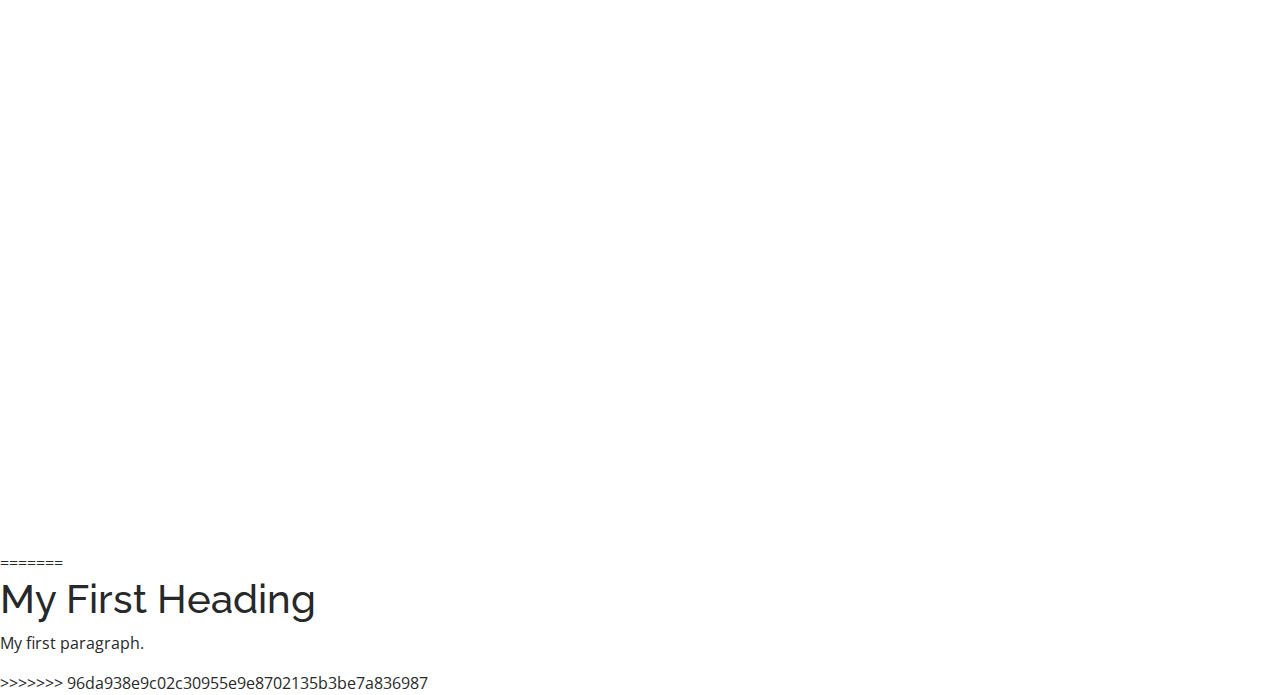
==== commit cd5914a5: "Update index.html" ====
--- a/index.html
+++ b/index.html
@@ -1,12 +1,12 @@
 <!DOCTYPE html>
-<<<<<<< HEAD
+
 <html lang="en">
 
 <head>
   <meta charset="utf-8">
   <meta content="width=device-width, initial-scale=1.0" name="viewport">
 
-  <title>iPortfolio Bootstrap Template - Index</title>
+  <title>Ankit Dhungana </title>
   <meta content="" name="description">
   <meta content="" name="keywords">
 
@@ -50,7 +50,7 @@
         <h1 class="text-light"><a href="index.html">Ankit Dhungana</a></h1>
         <div class="social-links mt-3 text-center">
           <a href="#" class="twitter"><i class="bx bxl-twitter"></i></a>
-          <a href="#" class="facebook"><i class="bx bxl-facebook"></i></a>
+          <a href="https://www.facebook.com/ankit.dhungana.501" target="_blank"><i class="bx bxl-facebook"></i></a>
           <a href="#" class="instagram"><i class="bx bxl-instagram"></i></a>
           <a href="#" class="google-plus"><i class="bx bxl-skype"></i></a>
           <a href="#" class="linkedin"><i class="bx bxl-linkedin"></i></a>
@@ -624,14 +624,14 @@
   <footer id="footer">
     <div class="container">
       <div class="copyright">
-        &copy; Copyright <strong><span>iPortfolio</span></strong>
+        &copy; Copyright <strong><span></span></strong>
       </div>
       <div class="credits">
         <!-- All the links in the footer should remain intact. -->
         <!-- You can delete the links only if you purchased the pro version. -->
         <!-- Licensing information: https://bootstrapmade.com/license/ -->
         <!-- Purchase the pro version with working PHP/AJAX contact form: https://bootstrapmade.com/iportfolio-bootstrap-portfolio-websites-template/ -->
-        Designed by <a href="https://bootstrapmade.com/">BootstrapMade</a>
+        Designed by <a href="https://bootstrapmade.com/">Ankit Dhungana</a>
       </div>
     </div>
   </footer><!-- End  Footer -->
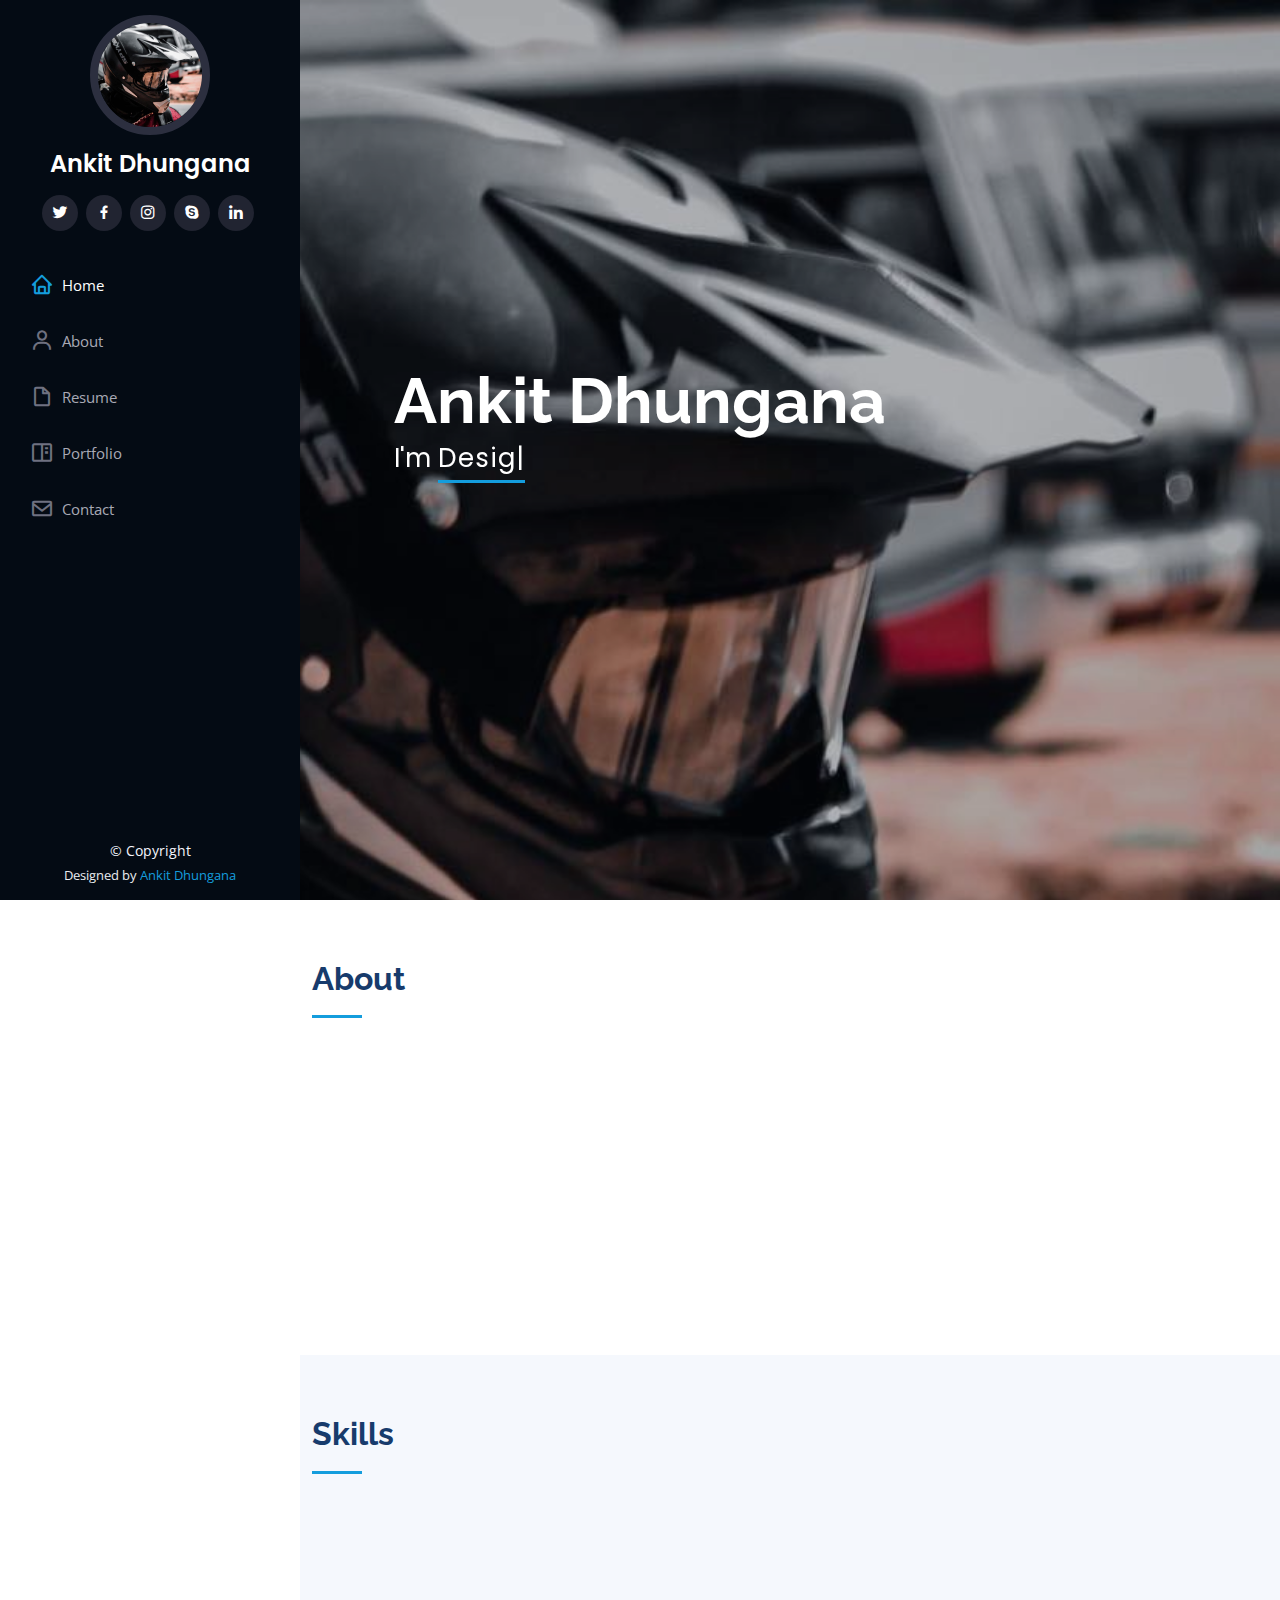
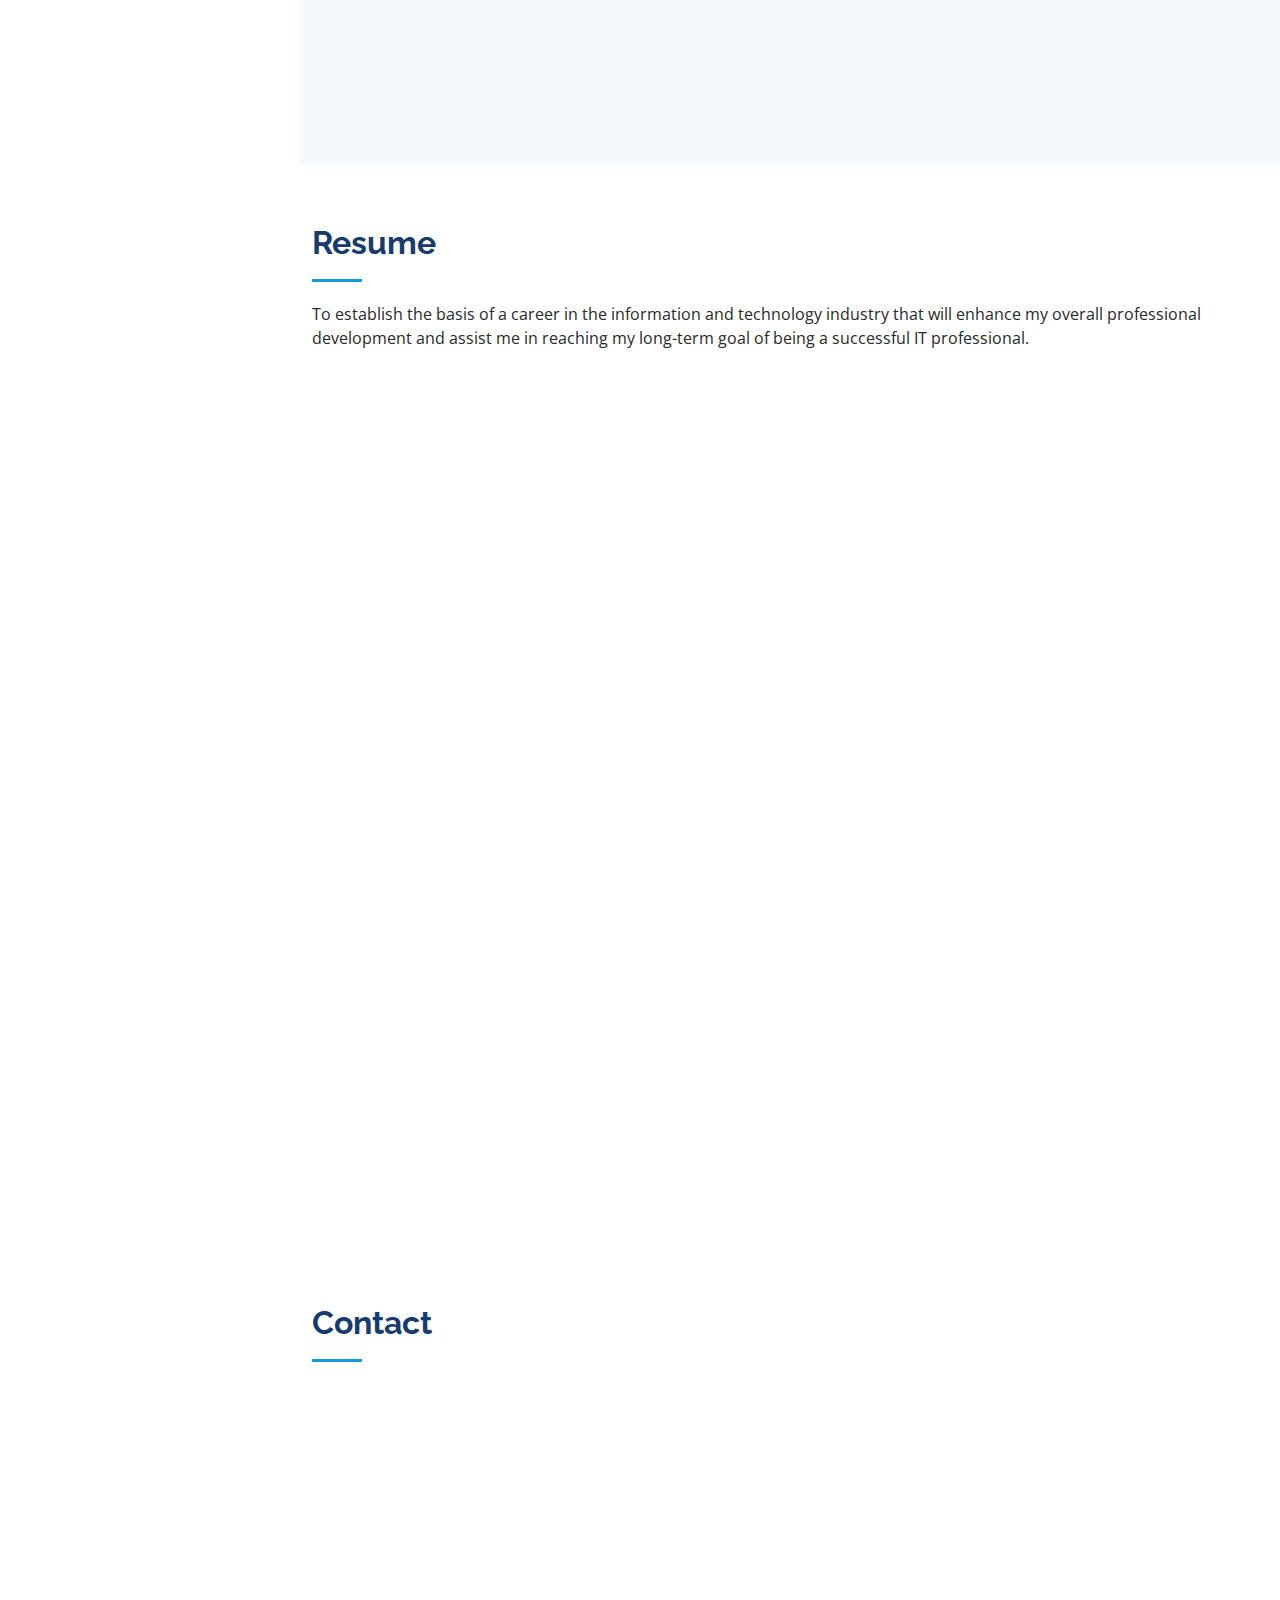
==== commit 7d6ea7e7: "Update index.html" ====
--- a/index.html
+++ b/index.html
@@ -655,13 +655,3 @@
 </body>
 
 </html>
-=======
-<html>
-<body>
-
-<h1>My First Heading</h1>
-<p>My first paragraph.</p>
-
-</body>
-</html>
->>>>>>> 96da938e9c02c30955e9e8702135b3be7a836987
